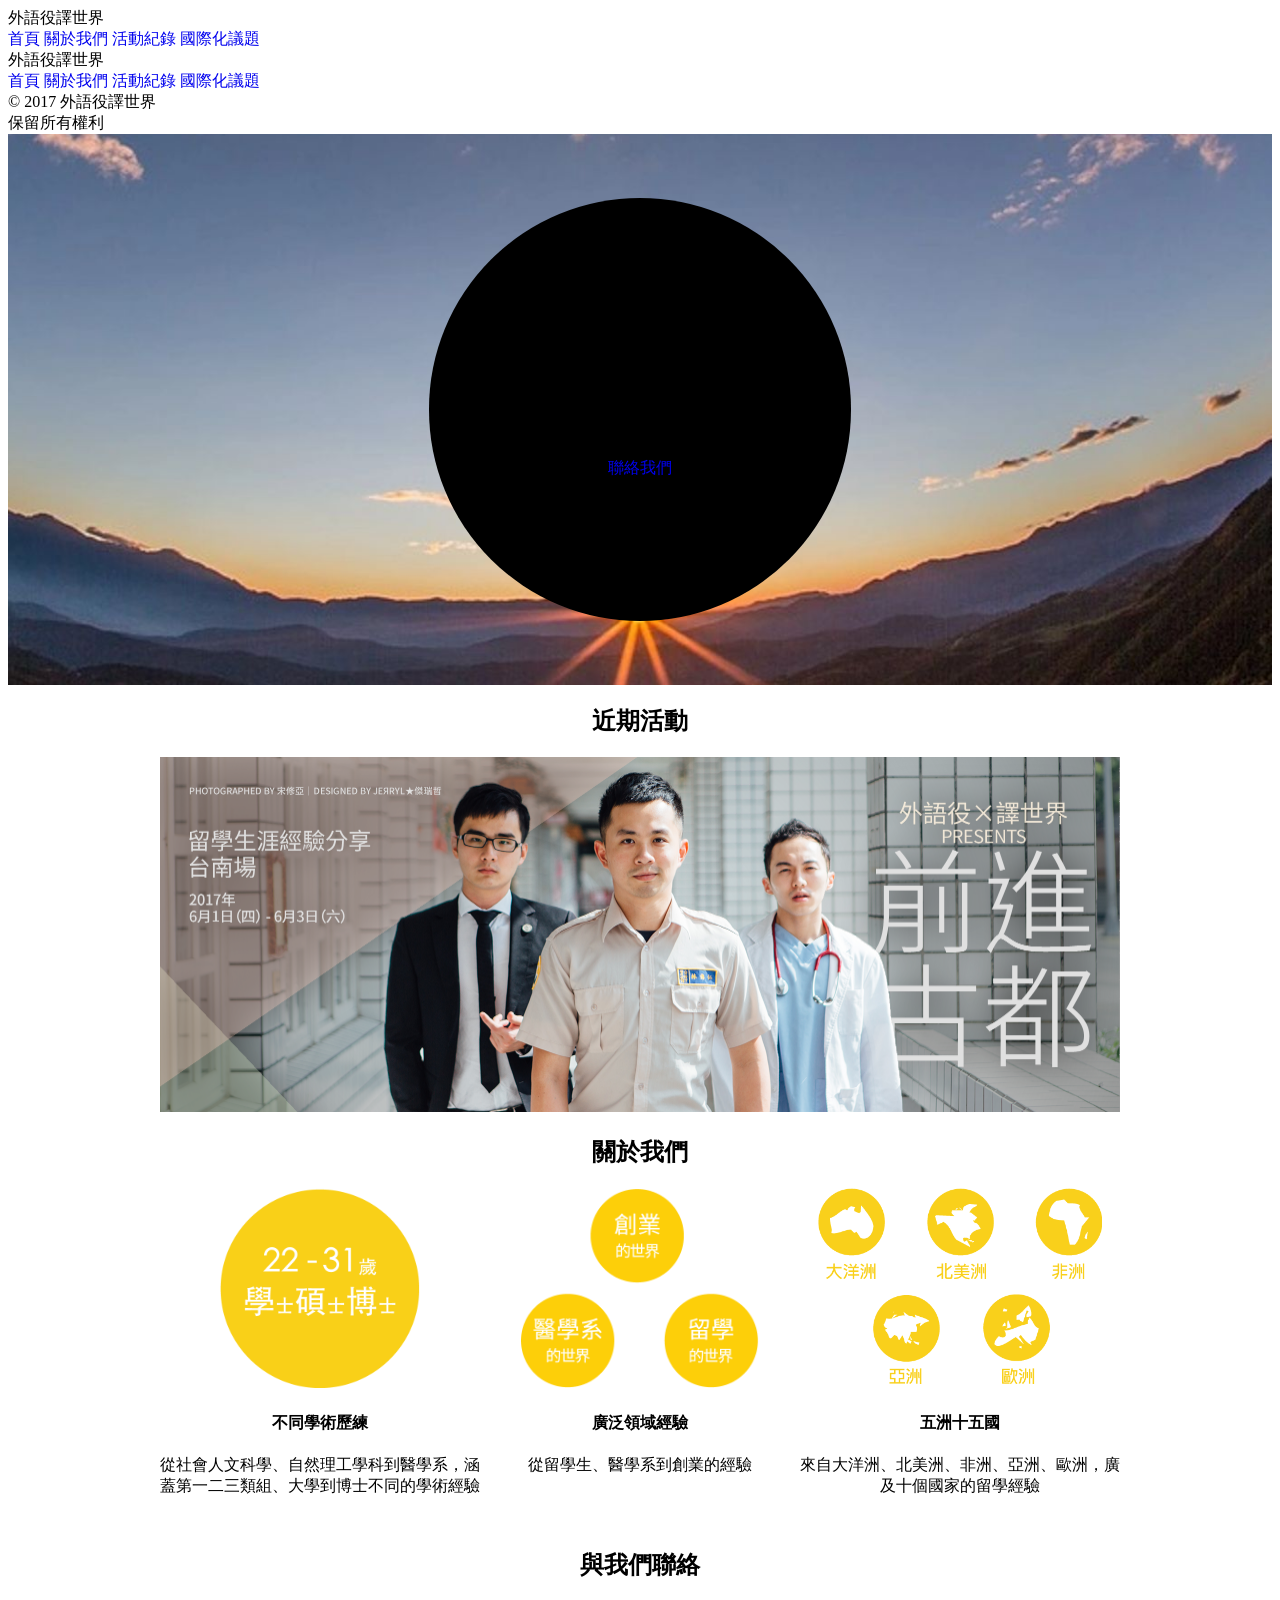
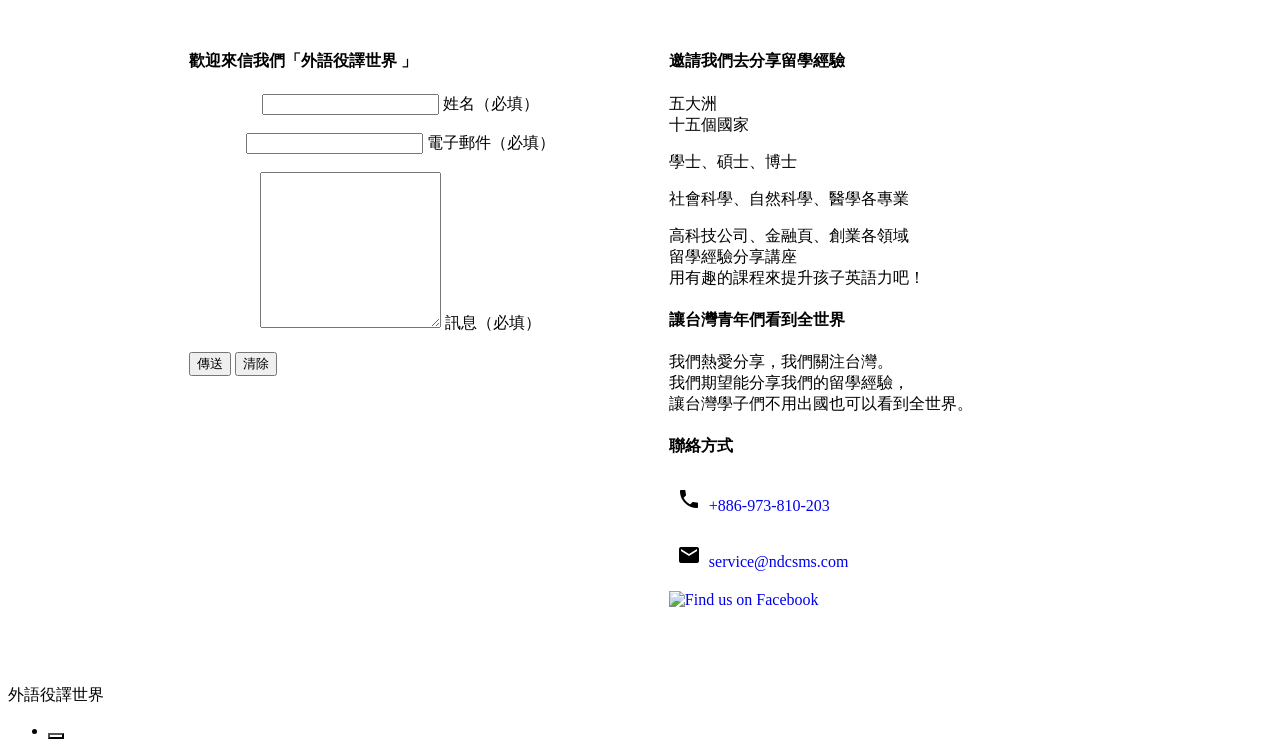
==== index.html @ 4615fbf8 "Update" ====
<!DOCTYPE html>
<html>
    <head>
        <!-- Material Design Lite -->
        <link rel="stylesheet" href="http://fonts.googleapis.com/css?family=Roboto:300,400,500,700" type="text/css">
        <link rel="stylesheet" href="https://fonts.googleapis.com/icon?family=Material+Icons">
        <link rel="stylesheet" href="https://code.getmdl.io/1.3.0/material.blue-red.min.css" />
        <script defer src="https://code.getmdl.io/1.3.0/material.min.js"></script>
        <meta name="viewport" content="width=device-width, initial-scale=1.0">
        <meta charset="UTF-8">
        <!-- Custom -->
        <link rel="stylesheet" href="style.css">
        <script src="script.js"></script>
    </head>
    <body>
        <div class="mdl-layout mdl-js-layout mdl-layout--fixed-header">
            <header class="mdl-layout__header">
                <div class="mdl-layout__header-row">
                    <!-- Title -->
                    <span class="mdl-layout-title">外語役譯世界</span>
                    <!-- Add spacer, to align navigation to the right -->
                    <div class="mdl-layout-spacer"></div>
                    <!-- Navigation. We hide it in small screens. -->
                    <nav class="mdl-navigation mdl-layout--large-screen-only">
                        <a class="mdl-navigation__link" href="index.html">首頁</a>
                        <a class="mdl-navigation__link" href="about.html">關於我們</a>
                        <a class="mdl-navigation__link" href="events.html">活動紀錄</a>
                        <a class="mdl-navigation__link" href="issues.html">國際化議題</a>
                    </nav>
                </div>
            </header>
            <div class="mdl-layout__drawer">
                <span class="mdl-layout-title">外語役譯世界</span>
                <nav class="mdl-navigation mdl-layout-spacer">
                    <a class="mdl-navigation__link" href="index.html">首頁</a>
                    <a class="mdl-navigation__link" href="about.html">關於我們</a>
                    <a class="mdl-navigation__link" href="events.html">活動紀錄</a>
                    <a class="mdl-navigation__link" href="issues.html">國際化議題</a>
                    <div class="mdl-layout-spacer"></div>
                    <span class="mdl-navigation__link" href="">&copy; 2017 外語役譯世界<br>保留所有權利</span>
                </nav>
            </div>
            <main class="mdl-layout__content">
                <div class="page-content">

                    <div id="title">
                        <div id="circle">
                            <h2 class="mdl-color-text--accent">外語役譯世界<br>帶世界走進台灣</h2>
                            <h4 class="mdl-color-text--grey-500">五大洲　十五個國家<br>留學經驗分享講座</h4>
                            <a class="mdl-button mdl-js-button mdl-button--raised mdl-js-ripple-effect mdl-button--accent" href="#contact-us">
                                聯絡我們
                            </a>
                        </div>
                    </div>

                    <h2 class="mdl-color-text--accent">近期活動</h2>
                    <div id="lastest-event"><a href="https://www.facebook.com/events/743988865763344/?acontext=%7B%22source%22%3A5%2C%22page_id_source%22%3A1849217238690278%2C%22action_history%22%3A[%7B%22surface%22%3A%22page%22%2C%22mechanism%22%3A%22main_list%22%2C%22extra_data%22%3A%22%7B%5C%22page_id%5C%22%3A1849217238690278%2C%5C%22tour_id%5C%22%3Anull%7D%22%7D]%2C%22has_source%22%3Atrue%7D" target="_blank"><img src="images/%E5%89%8D%E9%80%B2%E5%8F%A4%E9%83%BD1920%C3%97711.png" alt="前進古都"/></a></div>

                    <h2 class="mdl-color-text--accent">關於我們</h2>
                    <div id="our">
                        <div id="our-education">
                            <img src="images/education.png" alt="不同學術歷練">
                            <h4>不同學術歷練</h4>
                            <p>從社會人文科學、自然理工學科到醫學系，涵蓋第一二三類組、大學到博士不同的學術經驗</p>
                        </div>
                        <div id="our-experience">
                            <img src="images/experience.png" alt="廣泛領域經驗">
                            <h4>廣泛領域經驗</h4>
                            <p>從留學生、醫學系到創業的經驗</p>
                        </div>
                        <div id="our-counties">
                            <img src="images/counties.png" alt="五洲十五國">
                            <h4>五洲十五國</h4>
                            <p>來自大洋洲、北美洲、非洲、亞洲、歐洲，廣及十個國家的留學經驗</p>
                        </div>
                    </div>

                    <h2 class="mdl-color-text--accent">與我們聯絡</h2>
                    <div id="contact-us">
                        <div id="contact-us-message">
                            <h4>歡迎來信我們「外語役譯世界 」</h4>

                            <!--
<form action="https://formspree.io/you@email.com">
<input type="text" name="name">
<input type="email" name="_replyto">
<input type="submit" value="Send">
</form>-->

                            <form action="https://formspree.io/jerrylin1992@gmail.com" method="post" enctype="text/plain">
                                <div class="mdl-textfield mdl-js-textfield mdl-textfield--floating-label">
                                    <input class="mdl-textfield__input" type="text" id="name" name="name">
                                    <label class="mdl-textfield__label" for="name">姓名（必填）</label>
                                </div><br>
                                <div class="mdl-textfield mdl-js-textfield mdl-textfield--floating-label">
                                    <input class="mdl-textfield__input" type="email" id="email" name="_replyto">
                                    <label class="mdl-textfield__label" for="email">電子郵件（必填）</label>
                                </div><br>
                                <div class="mdl-textfield mdl-js-textfield mdl-textfield--floating-label">
                                    <textarea class="mdl-textfield__input" type="text" rows= "10" id="message" name="message"></textarea>
                                    <label class="mdl-textfield__label" for="message">訊息（必填）</label>
                                </div><br>
                                <button type="submit" class="mdl-button mdl-js-button mdl-button--raised mdl-js-ripple-effect mdl-button--accent" value="Send">
                                    傳送
                                </button>
                                <button type="reset" class="mdl-button mdl-js-button mdl-button--raised mdl-js-ripple-effect mdl-button--accent" value="Reset">
                                    清除
                                </button>
                            </form>
                        </div>
                        <div id="contact-us-phone">
                            <h4>邀請我們去分享留學經驗</h4>
                            <p>五大洲<br>十五個國家</p>
                            <p>學士、碩士、博士</p>
                            <p>社會科學、自然科學、醫學各專業</p>
                            <p>
                                高科技公司、金融頁、創業各領域<br>
                                留學經驗分享講座<br>
                                用有趣的課程來提升孩子英語力吧！
                            </p>
                            <h4>讓台灣青年們看到全世界</h4>
                            <p>我們熱愛分享，我們關注台灣。<br>我們期望能分享我們的留學經驗，<br>讓台灣學子們不用出國也可以看到全世界。</p>
                            <h4>聯絡方式</h4>
                            <p><i class="material-icons">phone</i><a href="tel:+886973810203">+886-973-810-203</a></p>
                            <p><i class="material-icons">mail</i><a href="mailto://service@ndcsms.com">service@ndcsms.com</a></p>
                            <p><a href="https://www.facebook.com/ndcsmspa" target="_blank"><img src="https://en.facebookbrand.com/wp-content/uploads/2016/05/FB-FindUsOnFacebook-printpackaging-2.png" alt="Find us on Facebook" height="24px" width="auto"></a></p>
                        </div>
                    </div>
                </div>
                <footer class="mdl-mini-footer">
                    <div class="mdl-mini-footer__left-section">
                        <div class="mdl-logo">
                            外語役譯世界
                        </div>
                        <ul class="mdl-mini-footer__link-list">
                            <!--
<li><a href="#">Help</a></li>
<li><a href="#">Privacy and Terms</a></li>
<li><a href="#">User Agreement</a></li>
-->
                        </ul>
                    </div>
                    <div class="mdl-mini-footer__right-section">
                        <ul class="mdl-mini-footer__link-list">
                            <li>
                                <a href="http://facebook.com/ndcsmspa" target="_blank" title="Facebook">
                                    <button class="mdl-mini-footer__social-btn social-btn__facebook"></button>
                                </a>
                            </li>
                        </ul>
                    </div>
                </footer>
            </main>
        </div>
    </body>
</html>
---- style.css ----
a {
    text-decoration: none;
}
i {
    margin: 8px;
}

/* Navigation */
nav span:hover {
    background: none !important;
}

/* Main */
.page-content div, .page-content h2 {
    max-width: 960px;
    margin-left: auto;
    margin-right: auto;
    text-align: center;
}

#title {
    max-width: 100% !important;
    padding: 64px;
    background-position: bottom;
    background-size: cover;
    background-image: url("images/bg.jpeg");
}

#circle {
    background-color: black;
    width: 400px;
    height: 400px;
    margin: auto;
    padding: 1%;
    border-radius: 50%;
}

#circle h2 {
    margin-top: 25%;
}

#lastest-event img {
    width: 100%;
    height: auto;
}

#our {
    display: flex;
}
#our div {
    width: 100%;
}
#our img {
    height: 200px;
}
/*
#our div:nth-child(1){
    
}
#our div:nth-child(2){
    width: 40%;
}
#our div:nth-child(3){
    width: 30%;
}
*/
form div{
    width: 100% !important;
}

#contact-us {
    display: flex;
}
#contact-us-message, #contact-us-phone {
    padding: 3%;
    width: 50%;
    text-align: left;
}
.page-content div:last-child {
    margin-bottom: 16px;
}

/* Footer */
/* Footer - social button*/
.social-btn__facebook {
    background: url('https://www.gstatic.com/images/icons/material/system/2x/post_facebook_white_18dp.png');
}
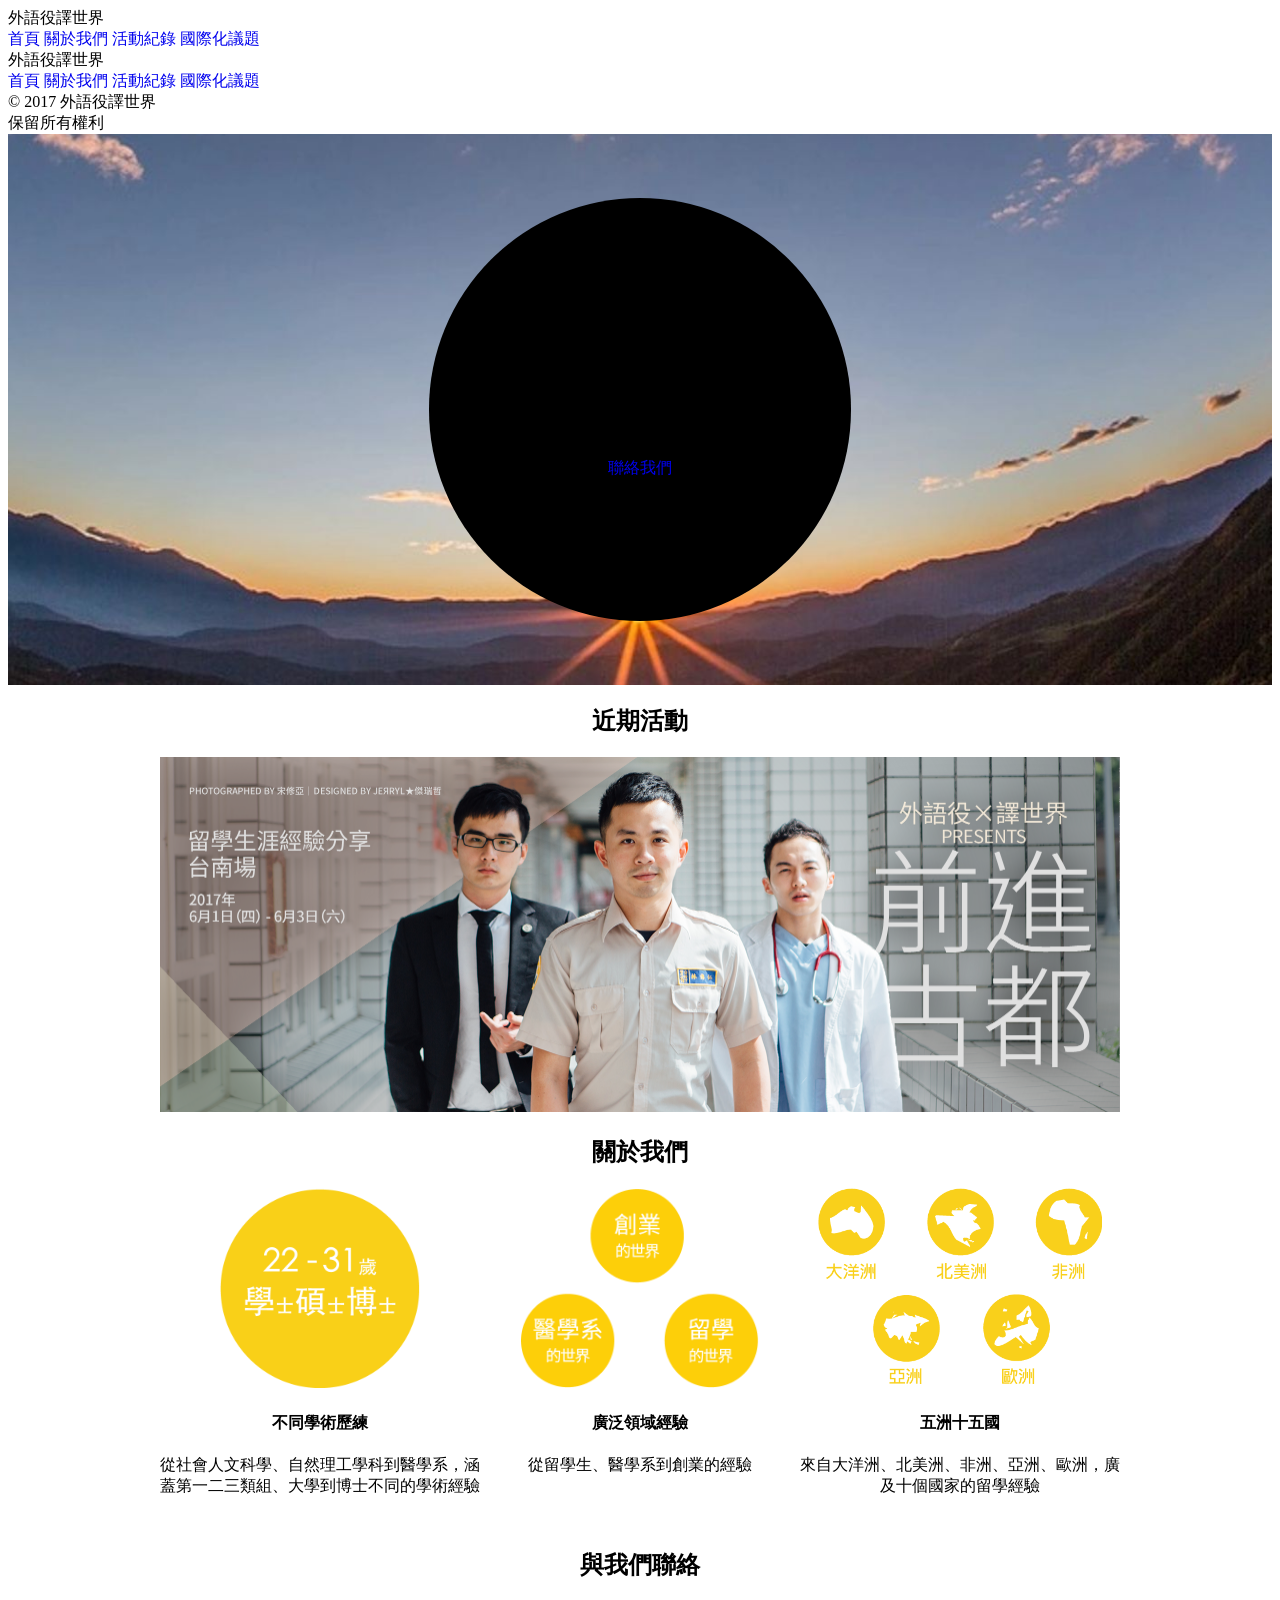
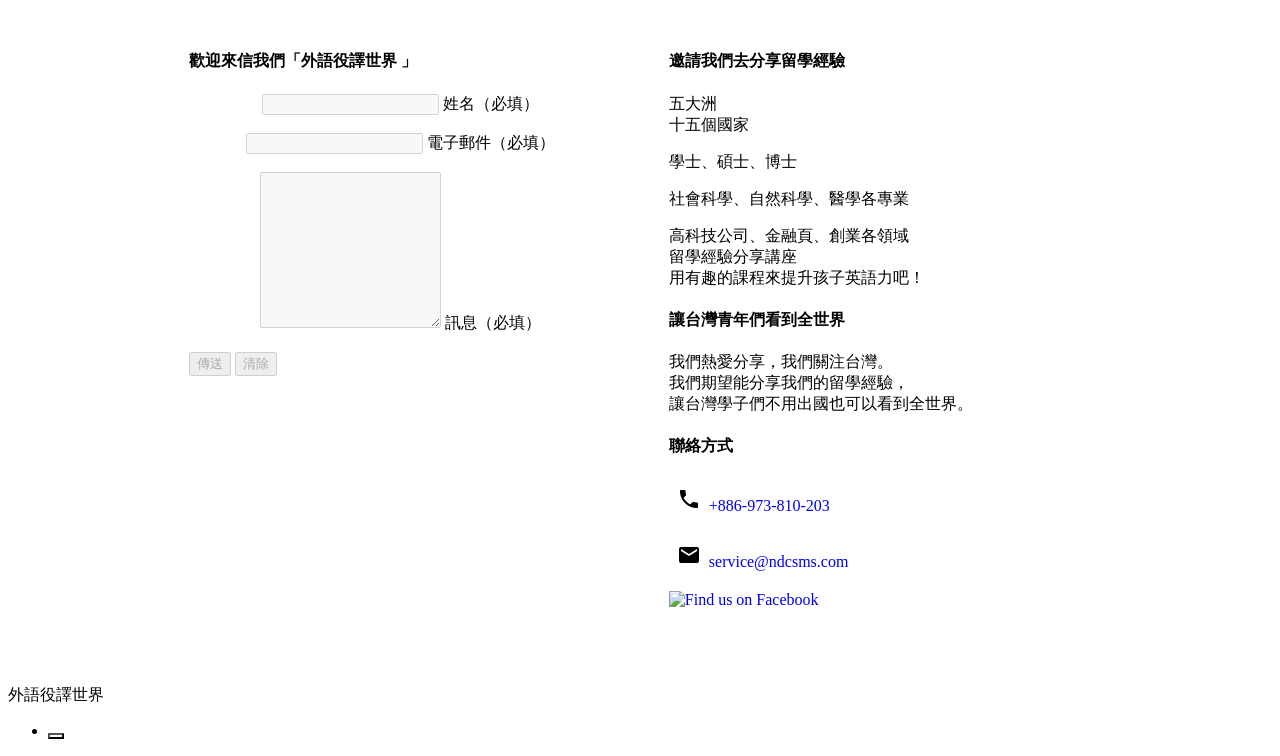
==== commit ce81f62a: "Disable form" ====
--- a/index.html
+++ b/index.html
@@ -87,23 +87,23 @@
 <input type="submit" value="Send">
 </form>-->
 
-                            <form action="https://formspree.io/jerrylin1992@gmail.com" method="post" enctype="text/plain">
+                            <form action="mailto://service@ndcsmspa.org" method="post" enctype="text/plain">
                                 <div class="mdl-textfield mdl-js-textfield mdl-textfield--floating-label">
-                                    <input class="mdl-textfield__input" type="text" id="name" name="name">
+                                    <input class="mdl-textfield__input" type="text" id="name" name="name" disabled>
                                     <label class="mdl-textfield__label" for="name">姓名（必填）</label>
                                 </div><br>
                                 <div class="mdl-textfield mdl-js-textfield mdl-textfield--floating-label">
-                                    <input class="mdl-textfield__input" type="email" id="email" name="_replyto">
+                                    <input class="mdl-textfield__input" type="email" id="email" name="_replyto" disabled>
                                     <label class="mdl-textfield__label" for="email">電子郵件（必填）</label>
                                 </div><br>
                                 <div class="mdl-textfield mdl-js-textfield mdl-textfield--floating-label">
-                                    <textarea class="mdl-textfield__input" type="text" rows= "10" id="message" name="message"></textarea>
+                                    <textarea class="mdl-textfield__input" type="text" rows= "10" id="message" name="message" disabled></textarea>
                                     <label class="mdl-textfield__label" for="message">訊息（必填）</label>
                                 </div><br>
-                                <button type="submit" class="mdl-button mdl-js-button mdl-button--raised mdl-js-ripple-effect mdl-button--accent" value="Send">
+                                <button type="submit" class="mdl-button mdl-js-button mdl-button--raised mdl-js-ripple-effect mdl-button--accent" value="Send" disabled>
                                     傳送
                                 </button>
-                                <button type="reset" class="mdl-button mdl-js-button mdl-button--raised mdl-js-ripple-effect mdl-button--accent" value="Reset">
+                                <button type="reset" class="mdl-button mdl-js-button mdl-button--raised mdl-js-ripple-effect mdl-button--accent" value="Reset" disabled>
                                     清除
                                 </button>
                             </form>
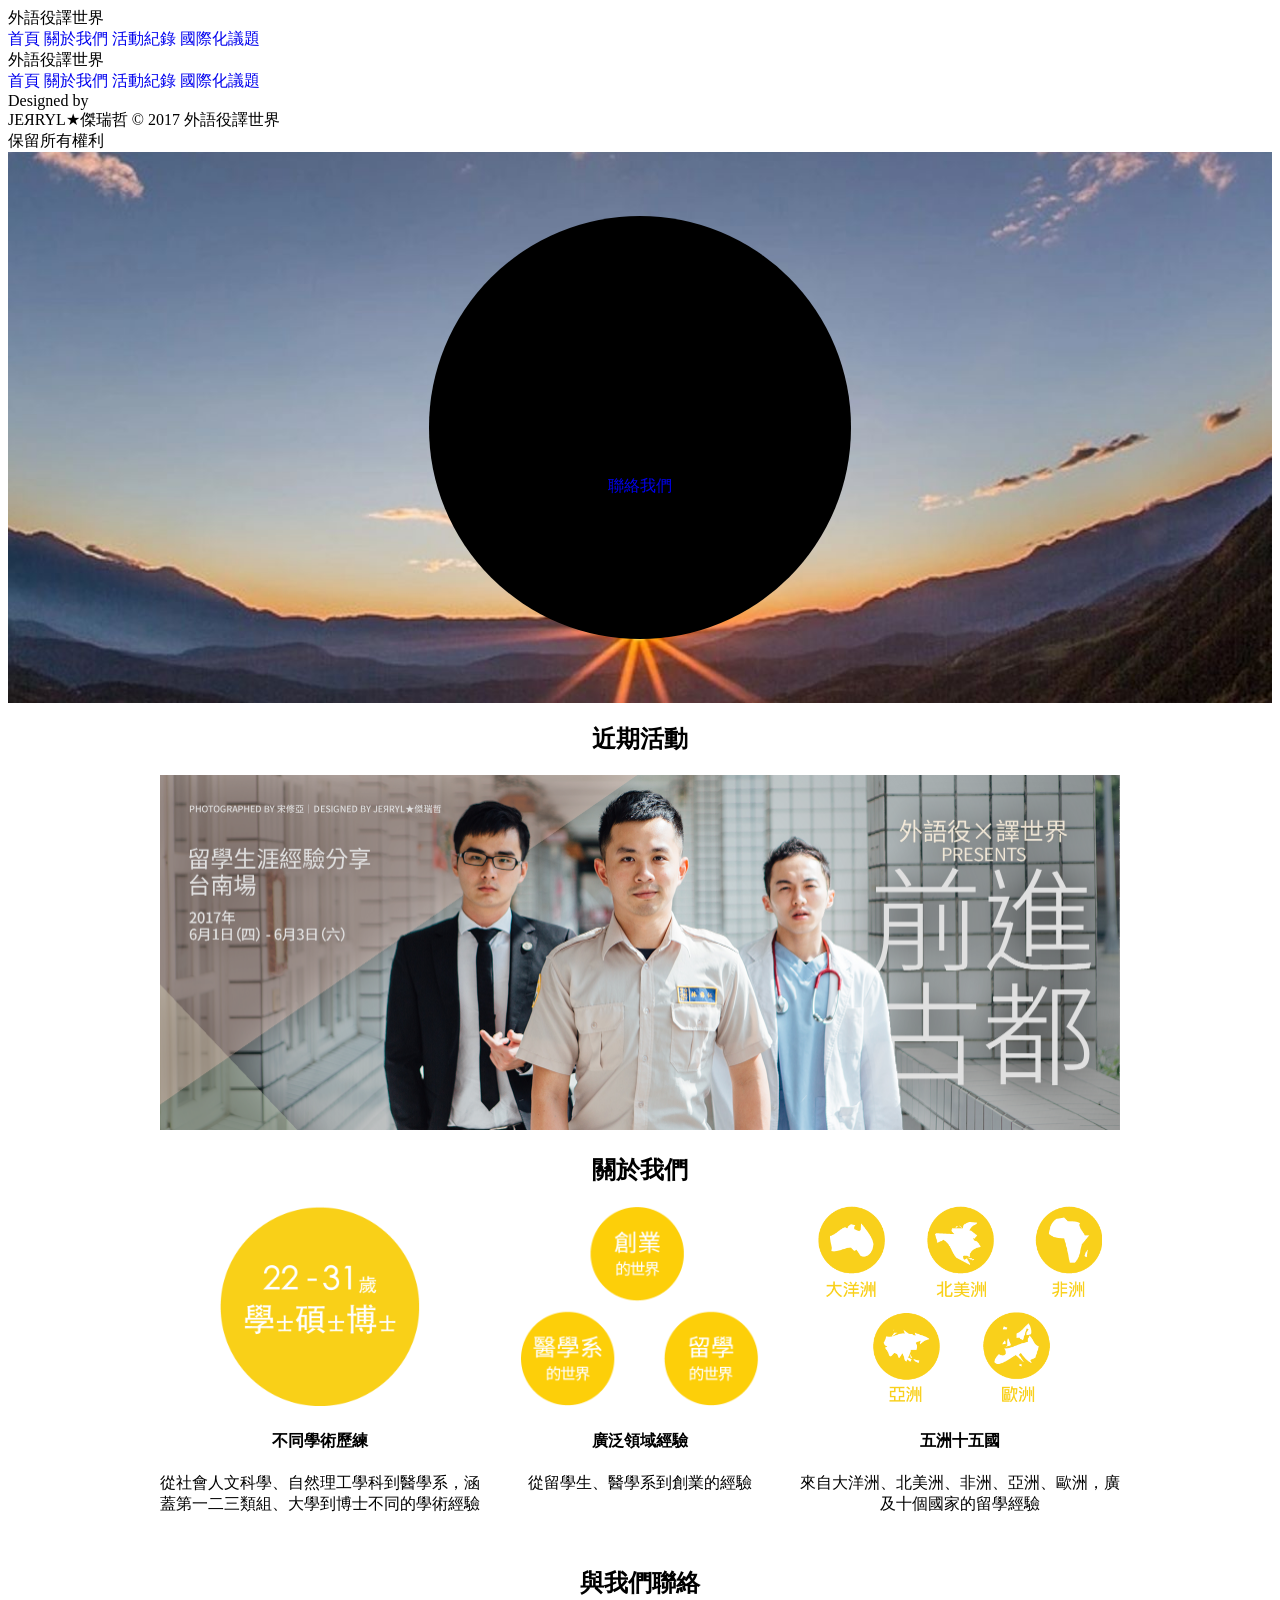
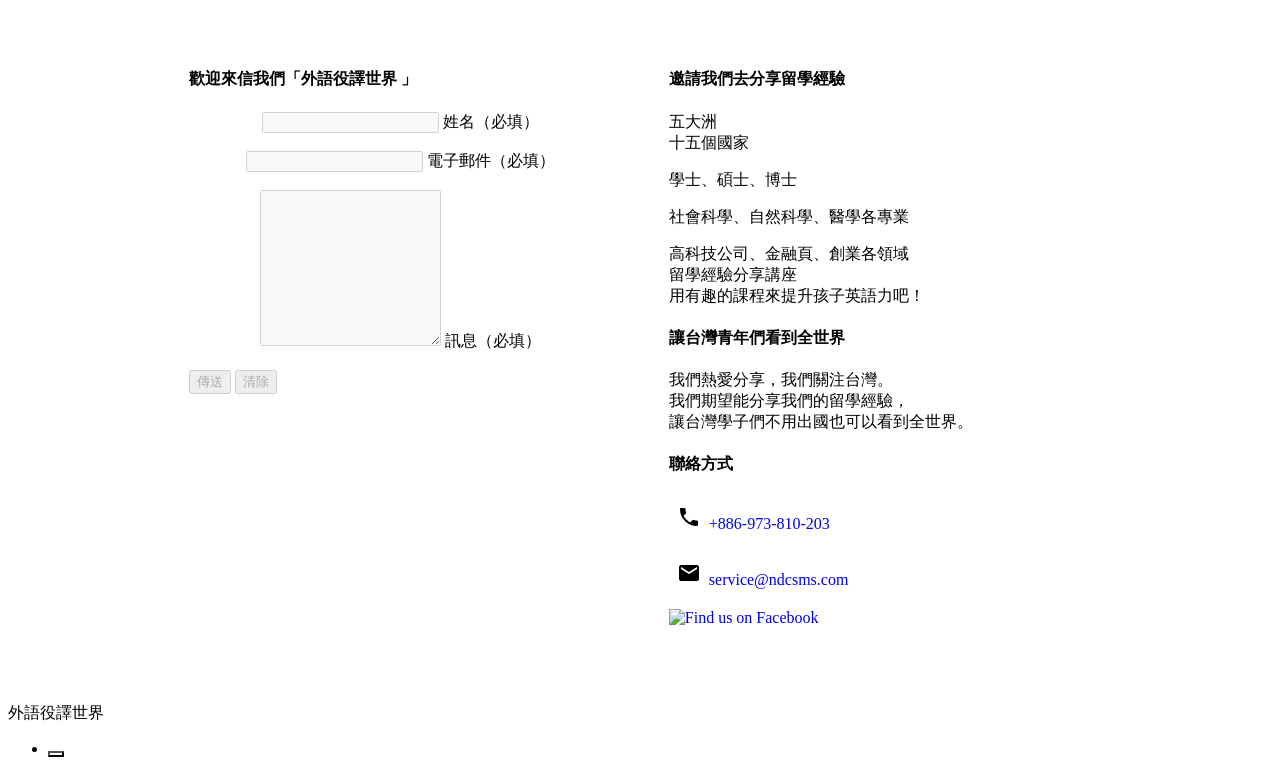
==== commit cf274ee1: "Add designer" ====
--- a/index.html
+++ b/index.html
@@ -37,7 +37,8 @@
                     <a class="mdl-navigation__link" href="events.html">活動紀錄</a>
                     <a class="mdl-navigation__link" href="issues.html">國際化議題</a>
                     <div class="mdl-layout-spacer"></div>
-                    <span class="mdl-navigation__link" href="">&copy; 2017 外語役譯世界<br>保留所有權利</span>
+                    <span class="mdl-navigation__link">Designed by<br>JEЯRYL★傑瑞哲</span>
+                    <span class="mdl-navigation__link">&copy; 2017 外語役譯世界<br>保留所有權利</span>
                 </nav>
             </div>
             <main class="mdl-layout__content">
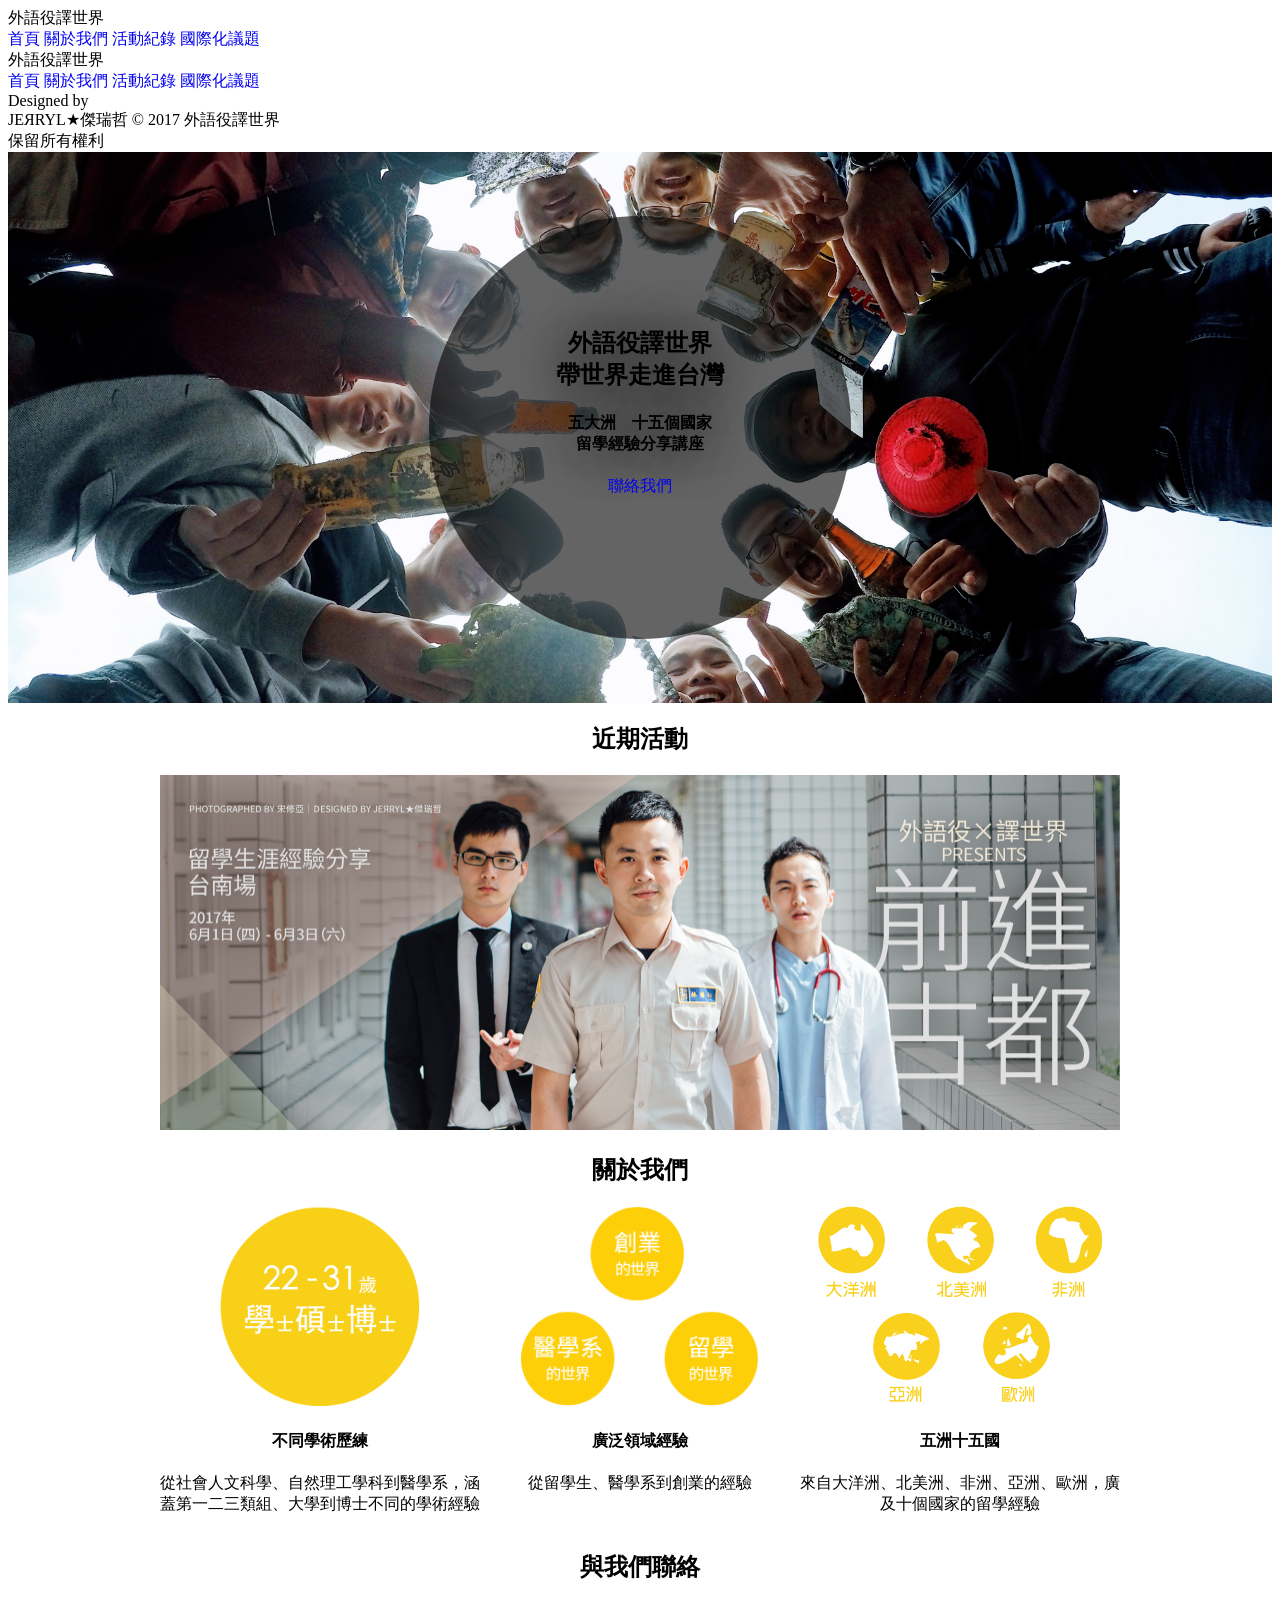
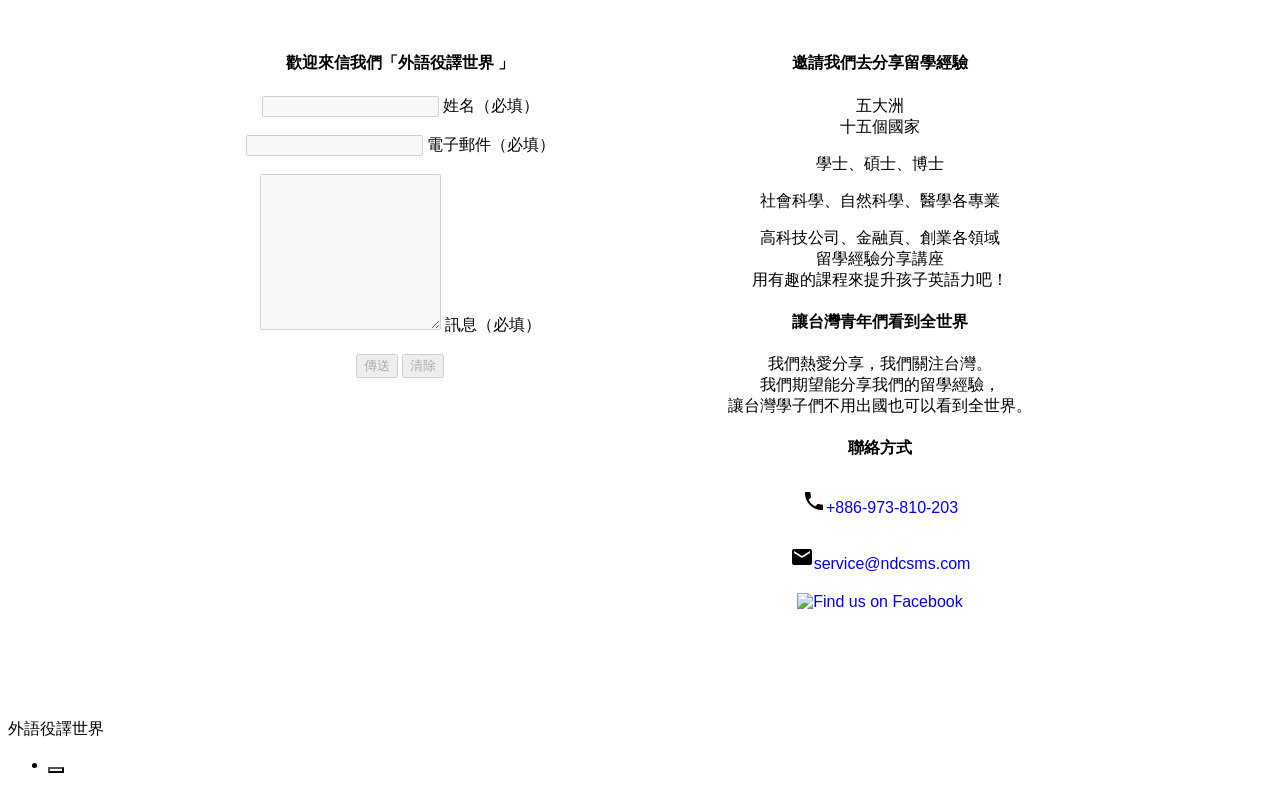
==== commit b727d5e7: "Update" ====
--- a/index.html
+++ b/index.html
@@ -1,16 +1,19 @@
 <!DOCTYPE html>
 <html>
     <head>
+        <meta charset="UTF-8">
+        <title>外語役譯世界</title>
         <!-- Material Design Lite -->
+        <meta name="viewport" content="width=device-width, initial-scale=1.0">
         <link rel="stylesheet" href="http://fonts.googleapis.com/css?family=Roboto:300,400,500,700" type="text/css">
         <link rel="stylesheet" href="https://fonts.googleapis.com/icon?family=Material+Icons">
         <link rel="stylesheet" href="https://code.getmdl.io/1.3.0/material.blue-red.min.css" />
         <script defer src="https://code.getmdl.io/1.3.0/material.min.js"></script>
-        <meta name="viewport" content="width=device-width, initial-scale=1.0">
-        <meta charset="UTF-8">
+        <!-- jQuery -->
+        <script src="https://ajax.googleapis.com/ajax/libs/jquery/3.2.1/jquery.min.js"></script>
         <!-- Custom -->
-        <link rel="stylesheet" href="style.css">
-        <script src="script.js"></script>
+        <link rel="stylesheet" href="css/style.css">
+        <script src="js/script.js"></script>
     </head>
     <body>
         <div class="mdl-layout mdl-js-layout mdl-layout--fixed-header">
@@ -55,22 +58,22 @@
                     </div>
 
                     <h2 class="mdl-color-text--accent">近期活動</h2>
-                    <div id="lastest-event"><a href="https://www.facebook.com/events/743988865763344/?acontext=%7B%22source%22%3A5%2C%22page_id_source%22%3A1849217238690278%2C%22action_history%22%3A[%7B%22surface%22%3A%22page%22%2C%22mechanism%22%3A%22main_list%22%2C%22extra_data%22%3A%22%7B%5C%22page_id%5C%22%3A1849217238690278%2C%5C%22tour_id%5C%22%3Anull%7D%22%7D]%2C%22has_source%22%3Atrue%7D" target="_blank"><img src="images/%E5%89%8D%E9%80%B2%E5%8F%A4%E9%83%BD1920%C3%97711.png" alt="前進古都"/></a></div>
+                    <div id="lastest-event"><a href="https://www.facebook.com/events/743988865763344/?acontext=%7B%22source%22%3A5%2C%22page_id_source%22%3A1849217238690278%2C%22action_history%22%3A[%7B%22surface%22%3A%22page%22%2C%22mechanism%22%3A%22main_list%22%2C%22extra_data%22%3A%22%7B%5C%22page_id%5C%22%3A1849217238690278%2C%5C%22tour_id%5C%22%3Anull%7D%22%7D]%2C%22has_source%22%3Atrue%7D" target="_blank"><img src="img/%E5%89%8D%E9%80%B2%E5%8F%A4%E9%83%BD1920%C3%97711.png" alt="前進古都"/></a></div>
 
                     <h2 class="mdl-color-text--accent">關於我們</h2>
                     <div id="our">
                         <div id="our-education">
-                            <img src="images/education.png" alt="不同學術歷練">
+                            <img src="img/education.png" alt="不同學術歷練">
                             <h4>不同學術歷練</h4>
                             <p>從社會人文科學、自然理工學科到醫學系，涵蓋第一二三類組、大學到博士不同的學術經驗</p>
                         </div>
                         <div id="our-experience">
-                            <img src="images/experience.png" alt="廣泛領域經驗">
+                            <img src="img/experience.png" alt="廣泛領域經驗">
                             <h4>廣泛領域經驗</h4>
                             <p>從留學生、醫學系到創業的經驗</p>
                         </div>
                         <div id="our-counties">
-                            <img src="images/counties.png" alt="五洲十五國">
+                            <img src="img/counties.png" alt="五洲十五國">
                             <h4>五洲十五國</h4>
                             <p>來自大洋洲、北美洲、非洲、亞洲、歐洲，廣及十個國家的留學經驗</p>
                         </div>
@@ -127,6 +130,8 @@
                             <p><a href="https://www.facebook.com/ndcsmspa" target="_blank"><img src="https://en.facebookbrand.com/wp-content/uploads/2016/05/FB-FindUsOnFacebook-printpackaging-2.png" alt="Find us on Facebook" height="24px" width="auto"></a></p>
                         </div>
                     </div>
+                    
+                    
                 </div>
                 <footer class="mdl-mini-footer">
                     <div class="mdl-mini-footer__left-section">
--- a/css/style.css
+++ b/css/style.css
@@ -0,0 +1,172 @@
+@import url(//fonts.googleapis.com/earlyaccess/notosanstc.css);
+
+a {
+    text-decoration: none;
+}
+i {
+    margin: 8px;
+}
+p {
+    max-width: 90ch;
+    font-family: 'Noto Sans TC', sans-serif;
+    margin-left: auto;
+    margin-right: auto;
+    flex-wrap: wrap;
+}
+
+/* Rules for sizing the icon. */
+.material-icons.md-18 { font-size: 18px; }
+.material-icons.md-24 { font-size: 24px; }
+.material-icons.md-36 { font-size: 36px; }
+.material-icons.md-48 { font-size: 48px; }
+.material-icons.md-96 { font-size: 96px; }
+
+/* Rules for using icons as black on a light background. */
+.material-icons.md-dark { color: rgba(0, 0, 0, 0.54); }
+.material-icons.md-dark.md-inactive { color: rgba(0, 0, 0, 0.26); }
+
+/* Rules for using icons as white on a dark background. */
+.material-icons.md-light { color: rgba(255, 255, 255, 1); }
+.material-icons.md-light.md-inactive { color: rgba(255, 255, 255, 0.3); }
+
+/* Navigation */
+nav span:hover {
+    background: none !important;
+}
+
+/***** Index *****/
+/* Main */
+/*.page-content div,
+.page-content h1,
+.page-content h2,
+.page-content h3,
+.page-content h4,
+.page-content h5,
+.page-content h6 {*/
+.page-content *:not(#title) {
+    max-width: 960px;
+    margin-left: auto;
+    margin-right: auto;
+    text-align: center;
+}
+
+#title {
+    max-width: 100% !important;
+    padding: 64px;
+    background-position: center;
+    background-size: cover;
+    background-image: url(../img/bg.jpg);
+}
+#circle {
+    background-color: rgba(0,0,0,0.6);
+    width: 400px;
+    height: 400px;
+    margin: auto;
+    padding: 1%;
+    border-radius: 50%;
+}
+#circle h2 {
+    margin-top: 25%;
+    text-shadow: 0px 0px 50px black;
+}
+#circle h4 {
+    text-shadow: 0px 0px 50px black;
+}
+
+#lastest-event img {
+    width: 100%;
+    height: auto;
+}
+
+#our {
+    display: flex;
+}
+#our div {
+    width: 100%;
+}
+#our img {
+    height: 200px;
+}
+
+form div{
+    width: 100% !important;
+}
+
+#contact-us {
+    display: flex;
+}
+#contact-us-message, #contact-us-phone {
+    padding: 3%;
+    width: 50%;
+    text-align: left;
+}
+.page-content {
+    margin-bottom: 64px;
+}
+
+
+/***** About *****/
+#speakers {
+    
+    display: table;
+    box-sizing: border-box;
+    clear: both;
+    width: 100%;
+}
+#speakers > div {
+    flex-direction: row;
+    width: 48%;
+    float: left;
+    padding: 2px;
+}
+
+div[id^="speakers-"] {
+    height: 750px;
+}
+div[id^="speakers-"]:nth-child(4n), div[id^="speakers-"]:nth-child(4n-1) {
+    background-color: #F5F5F5;
+}
+div[id^="speakers-"] p, div[id^="speakers-"] div {
+    max-width: 90ch;
+    padding-left: 16px;
+    padding-right: 16px;
+}
+
+.speakers-quote {
+    margin-top: 8px;
+    margin-bottom: 16px;
+    text-align: center !important;
+}
+div[id^="speakers-"] img {
+    width: 100%;
+    height: auto;
+}
+
+/***** Events *****/
+#events-statistics {
+    padding: 5%;
+    display: flex;
+    width: 100%;
+}
+#events-statistics div {
+    width: 20%;
+    padding: 1%;
+}
+
+/* flexImages */
+.flex-images {
+    padding-top: 64px;
+    margin: auto !important;
+}
+.flex-images div {
+    margin: auto !important;
+    padding: 2px !important;
+}
+
+
+
+/* Footer */
+/* Footer - social button*/
+.social-btn__facebook {
+    background: url('https://www.gstatic.com/images/icons/material/system/2x/post_facebook_white_18dp.png');
+}
